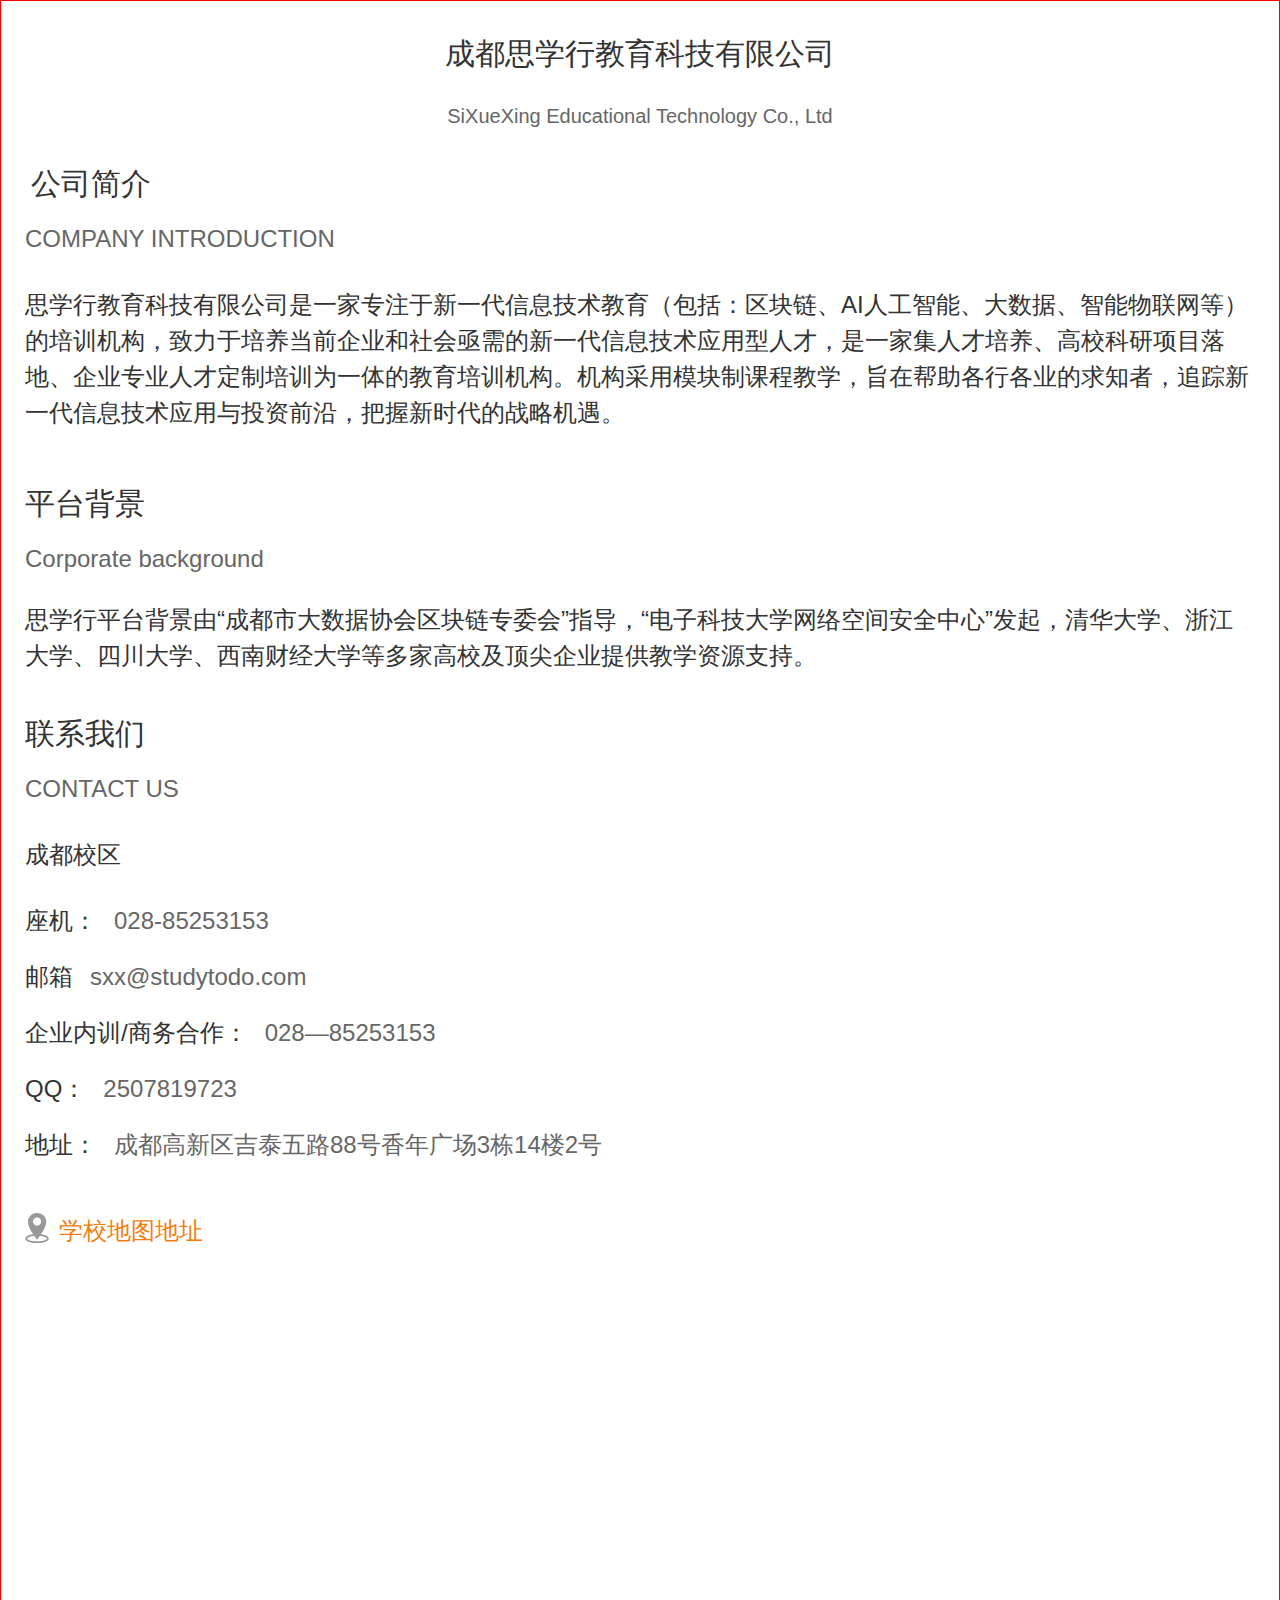
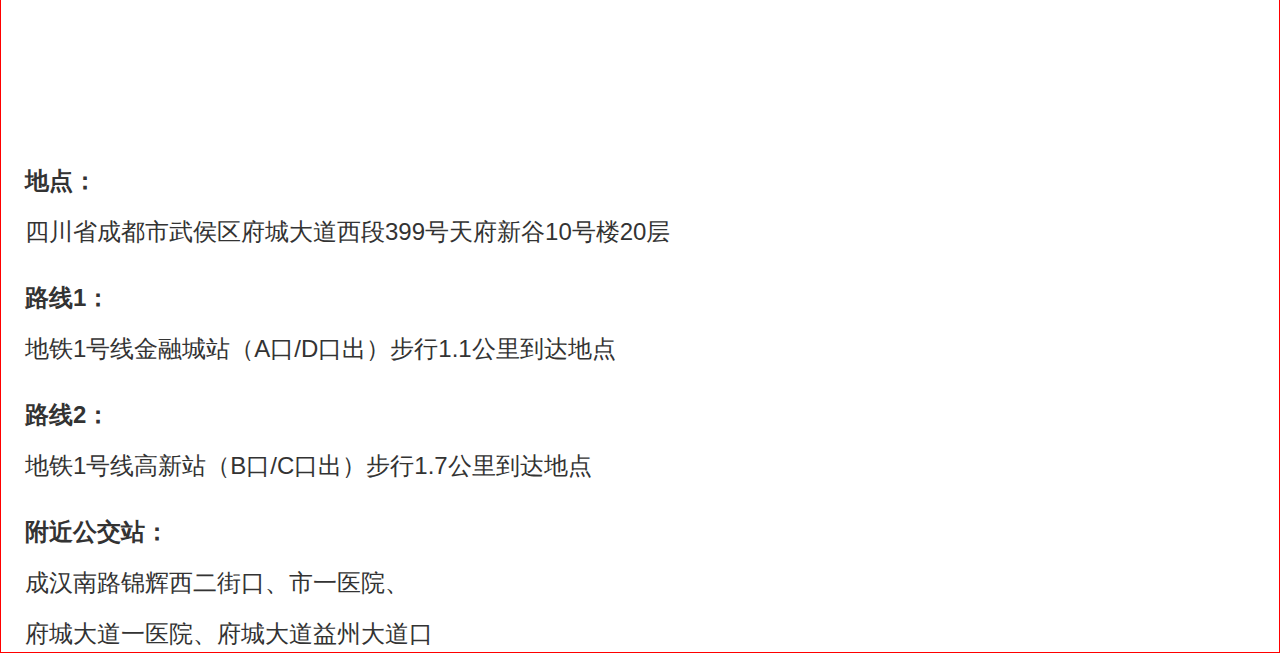
==== pages/aboutUs.html @ 97e18499 "'update'" ====
<!DOCTYPE html>
<html lang="en">
<head>
    <meta http-equiv="Content-Type" content="text/html; charset=utf-8" />
    <meta name="viewport" content="width=device-width, user-scalable=no, initial-scale=1.0, maximum-scale=1.0, minimum-scale=1.0">
    <title>思学行</title>

    <link rel="stylesheet" href="../css/bootstrap.css">
    <link rel="stylesheet" href="../css/swiper.min.css">
    <link rel="stylesheet" type="text/css" href="../css/init.css"/>
    <link rel="stylesheet" href="../css/header.css">
    <link rel="stylesheet" href="../css/about/about.css">
    <script src="../js/utils/jquery.1.9.min.js" type="text/javascript" charset="utf-8"></script>
    <script src="../js/utils/swiper.min.js" type="text/javascript" charset="utf-8"></script>
    <script src="../js/utils/pm.min.js" type="text/javascript" charset="utf-8"></script>
    <script type="text/javascript" src="http://api.map.baidu.com/api?v=3.0&ak=WbnfbT34Bb2Ydp2BtIz0YCvsGNmU7OCv"></script>
</head>
<body>
    <div class="about">
        <div class="about-title">成都思学行教育科技有限公司</div>
        <div class="about-title-sub">SiXueXing Educational Technology Co., Ltd </div>
        <div class="company-profile">公司简介</div>
        <div class="company-profile-sub">COMPANY INTRODUCTION</div>
        <div class="company-profile-content">思学行教育科技有限公司是一家专注于新一代信息技术教育（包括：区块链、AI人工智能、大数据、智能物联网等）的培训机构，致力于培养当前企业和社会亟需的新一代信息技术应用型人才，是一家集人才培养、高校科研项目落地、企业专业人才定制培训为一体的教育培训机构。机构采用模块制课程教学，旨在帮助各行各业的求知者，追踪新一代信息技术应用与投资前沿，把握新时代的战略机遇。</div>
        <div class="platform-background">平台背景</div>
        <div class="platform-background-sub">Corporate background</div>
        <div class="platform-background-content">思学行平台背景由“成都市大数据协会区块链专委会”指导，“电子科技大学网络空间安全中心”发起，清华大学、浙江大学、四川大学、西南财经大学等多家高校及顶尖企业提供教学资源支持。</div>
        <div class="contact-us">联系我们</div>
        <div class="contact-us-sub">CONTACT US</div>
        <div class="school">成都校区</div>
        <div class="contact">座机：<p class="contact-info">028-85253153</p></div>
        <div class="contact">邮箱<p class="contact-info">sxx@studytodo.com</p></div>
        <div class="contact">企业内训/商务合作：<p class="contact-info">028—85253153 </p></div>
        <div class="contact">QQ：<p class="contact-info">2507819723</p></div>
        <div class="contact">地址：<p class="contact-info">成都高新区吉泰五路88号香年广场3栋14楼2号</p></div>
        <div class="school-site"><img src="../images/mapImg.png" class="img">学校地图地址</div>
        <div id="container" class="map"></div>
        <div class="site">地点：</div>
        <div class="site-info">四川省成都市武侯区府城大道西段399号天府新谷10号楼20层</div>
        <div class="site">路线1：</div>
        <div class="site-info">地铁1号线金融城站（A口/D口出）步行1.1公里到达地点</div>
        <div class="site">路线2：</div>
        <div class="site-info">地铁1号线高新站（B口/C口出）步行1.7公里到达地点</div>
        <div class="site">附近公交站：</div>
        <div class="site-info">成汉南路锦辉西二街口、市一医院、</div>
        <div class="site-info">府城大道一医院、府城大道益州大道口</div>
    </div>
    <script type="text/javascript">
        var map = new BMap.Map("container");
        map.centerAndZoom(new BMap.Point(104.06054,30.59055), 14);
        var walking = new BMap.WalkingRoute(map, {
            renderOptions: {
                map: map,
                autoViewport: true
            }
        });
        var start = new BMap.Point(104.070309,30.589096);
        var end = new BMap.Point(104.063414,30.592151);
        walking.search(start, end);
    </script>
</body>
</html>
---- css/init.css ----
body,div,dl,dt,dd,ul,ol,li,h1,h2,h3,h4,h5,h6,pre,code,form,fieldset,legend,input,button,textarea,p,blockquote,th,td { margin:0; padding:0; }
body { background:#fff; color:#555; font-size:14px; font-family: Verdana, Arial, Helvetica, sans-serif; }
td,th,caption { font-size:14px; }
h1, h2, h3, h4, h5, h6 { font-weight:normal; font-size:100%; }
address, caption, cite, code, dfn, em, strong, th, var { font-style:normal; font-weight:normal;}
a { color:#555; text-decoration:none; }
a:hover { text-decoration:underline; }
img { border:none; }
ol,ul,li { list-style:none; }
input, textarea, select, button { font:14px Verdana,Helvetica,Arial,sans-serif; }
table { border-collapse:collapse; }
html {overflow-y: scroll;}

.clearfix:after {content: "."; display: block; height:0; clear:both; visibility: hidden;}
.clearfix { *zoom:1; }
---- css/header.css ----
.header-position{
    width: 1200px;
    margin: 0 auto;
}
.header-top{
	height: 110px;
	width: 100%;
}

.header-top img{
  margin: 30px 0;
}

.header-container{
  height: 160px;
  width: 100%;
  min-width: 1200px;
  
  .header-nav{
    position: relative;
    height: 50px;
    width: 100%;
    display: flex;
    flex-wrap: nowrap;
    .nav-left{
      width: 200px;
      min-width: 200px;
      line-height: 50px;
      color: #fff;
      text-align: center;
      background-color: #007aff;
    }
    .nav-right{
      width: calc(100vw - 200px);
      line-height: 50px;
      padding:0 104px;
      box-sizing: border-box;
      display: flex;
      flex-wrap: nowrap;
      li {
        line-height: 50px;
        min-width: 70px;
        text-align: center;
        margin: 0 10px;
        &:hover{
          span{
            width: 100%;
            transition:width .5s;
          }
        }
        span{
          width: 0;
          margin: 0 auto;
          transition:width .5s;
          display: block;
          border-bottom: 3px solid #007aff;
          margin-top: -3px;
        }
        a{
          color: #666 !important;
          font-size: 14px;
          text-decoration: none;
          display: block;
          padding: 0 20px;
          box-sizing: border-box;
          white-space: nowrap;
        }
        .active{
          background-color: #007aff;
          color: #fff!important;
        }
      }
    }
  }
}
---- css/about/about.css ----
.about{
    width: 100%;
    border: 1px solid red;
}
/**
标题
 */
.about .about-title{
    color: #333333;
    margin-top: 0.3rem;
    font-size: 0.3rem;
    text-align:center;
}
/**
副标题
 */
.about .about-title-sub{
    color: #666666;
    margin-top: 0.25rem;
    font-size: 0.2rem;
    text-align:center;
}
/**
公司简介
 */
.about .company-profile{
    color: #333333;
    margin-left: 0.3rem;
    margin-top: 0.3rem;
    font-size: 0.3rem;
}
/**
公司简介副标题
 */
.about .company-profile-sub{
    color: #666666;
    margin-left: 0.24rem;
    margin-top: 0.15rem;
    font-size: 0.24rem;
}
/**
公司简介内容
 */
.about .company-profile-content{
    color: #333333;
    margin-left: 0.24rem;
    margin-right: 0.24rem;
    margin-top: 0.3rem;
    font-size: 0.24rem;
}
/**
平台背景
 */
.about .platform-background{
    color: #333333;
    margin-left: 0.24rem;
    margin-top: 0.5rem;
    font-size: 0.3rem;
}
/**
平台背景副标题
 */
.about .platform-background-sub{
    color: #666666;
    margin-left: 0.24rem;
    margin-top: 0.15rem;
    font-size: 0.24rem;
}
/**
平台背景内容
 */
.about .platform-background-content{
    color: #333333;
    margin-left: 0.24rem;
    margin-right: 0.24rem;
    margin-top: 0.25rem;
    font-size: 0.24rem;
}
/**
联系我们
 */
.about .contact-us{
    color: #333333;
    margin-left: 0.24rem;
    margin-top: 0.37rem;
    font-size: 0.30rem;
}
/**
联系我们副标题
 */
.about .contact-us-sub{
    color: #666666;
    margin-left: 0.24rem;
    margin-top: 0.15rem;
    font-size: 0.24rem;
}
/**
校区
 */
.about .school{
    color: #333333;
    margin-left: 0.24rem;
    margin-top: 0.30rem;
    margin-bottom: 0.30rem;
    font-size: 0.24rem;
}
/**
联系方式
 */
.about .contact{
    color: #333333;
    margin-left: 0.24rem;
    margin-bottom: 0.20rem;
    font-size: 0.24rem;
    display: flex;
    flex-wrap: nowrap;
}
/**
联系方式内容
 */
.about .contact .contact-info{
    color: #666666;
    margin-left: 0.17rem;
    font-size: 0.24rem;
}

/**
地址
 */
.about .site{
    color: #333333;
    margin-left: 0.24rem;
    margin-top: 0.30rem;
    font-size: 0.24rem;
    font-weight: bold;
}
/**
地址详情
 */
.about .site-info{
    color: #333333;
    margin-left: 0.24rem;
    margin-top: 0.15rem;
    font-size: 0.24rem;
}
.about .school-site{
    color: #f07e0f;
    margin-left: 0.24rem;
    margin-top: 0.50rem;
    margin-bottom: 0.30rem;
    font-size: 0.24rem;
}
.about .map{
    margin-left: 0.24rem;
    width: 7rem;
    height: 4.5rem;
    font-family:"微软雅黑";
    overflow: hidden;
}
.img{
    margin-bottom: 0.1rem;
    margin-right: 0.10rem;
}
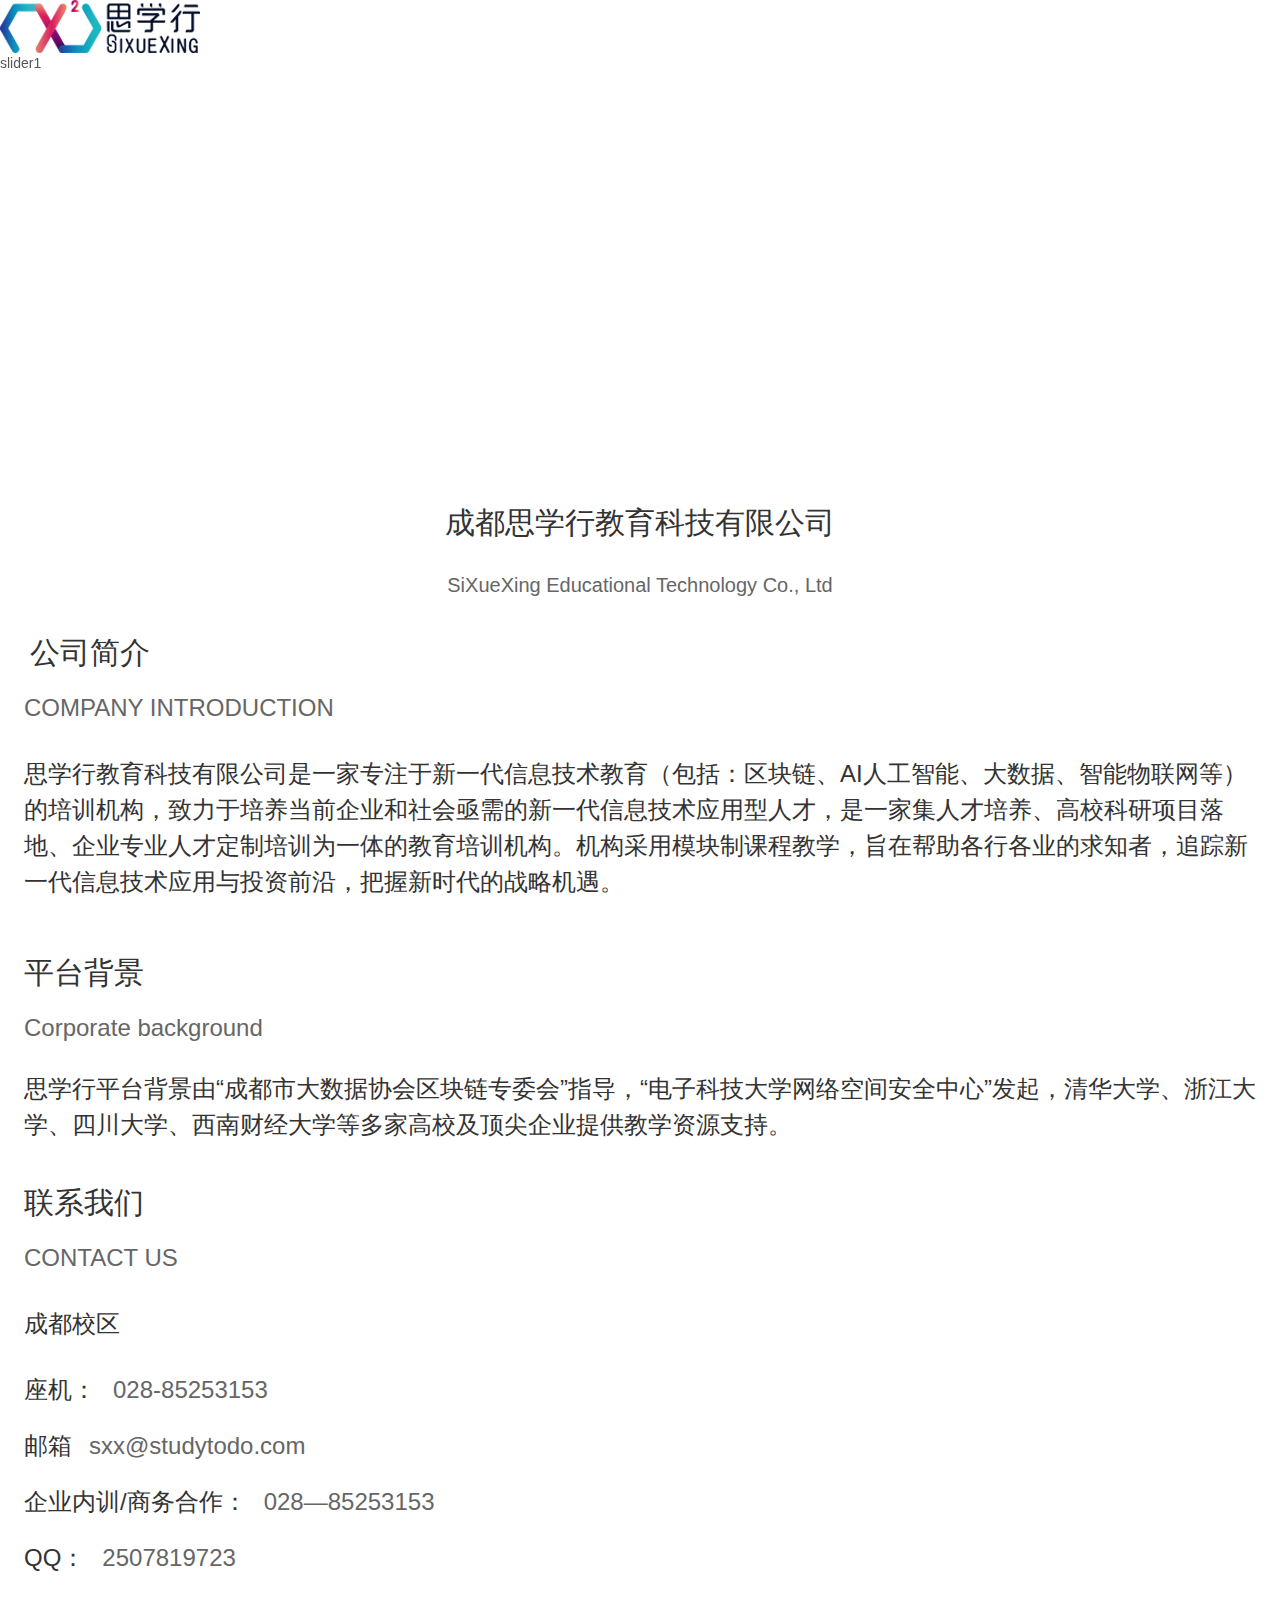
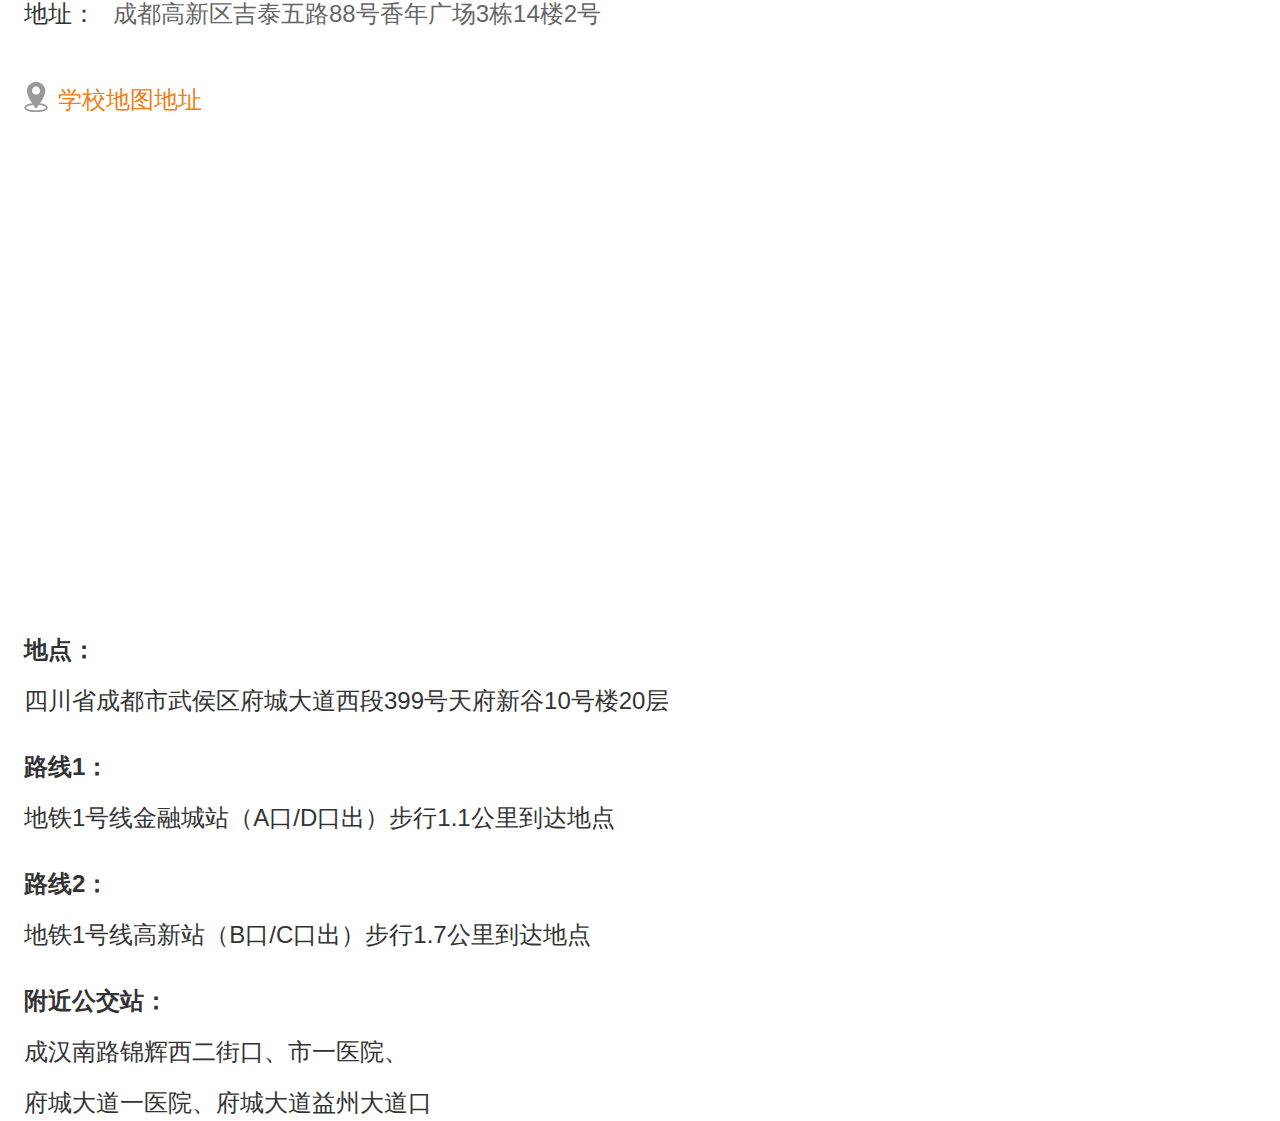
==== commit 9bcdaafa: "update" ====
--- a/pages/aboutUs.html
+++ b/pages/aboutUs.html
@@ -16,6 +16,21 @@
     <script type="text/javascript" src="http://api.map.baidu.com/api?v=3.0&ak=WbnfbT34Bb2Ydp2BtIz0YCvsGNmU7OCv"></script>
 </head>
 <body>
+	<div class='header-container'>
+		<div class="header-logo">
+			<img class="logo" src="../images/logo.png" alt="">
+			<img class="header-text" src="../images/headertext.png" alt="">
+			<img class="menu-btn" src="../images/menubtn.png" alt="">
+		</div>
+		<div class="swiper-container">
+			<div class="swiper-wrapper">
+				<div class="swiper-slide">slider1</div>
+				<div class="swiper-slide">slider2</div>
+				<div class="swiper-slide">slider3</div>
+			</div>
+			<div class="swiper-pagination swiper-pagination-bullets" ></div>
+		</div>
+	</div>
     <div class="about">
         <div class="about-title">成都思学行教育科技有限公司</div>
         <div class="about-title-sub">SiXueXing Educational Technology Co., Ltd </div>
@@ -57,6 +72,11 @@
         var start = new BMap.Point(104.070309,30.589096);
         var end = new BMap.Point(104.063414,30.592151);
         walking.search(start, end);
+		var mySwiper = new Swiper('.swiper-container', {
+			autoplay: 3000, //可选选项，自动滑动
+			pagination: '.swiper-pagination',
+			paginationType: 'bullets',
+		})
     </script>
 </body>
 </html>
--- a/css/about/about.css
+++ b/css/about/about.css
@@ -1,6 +1,6 @@
 .about{
+	margin-top: 3.4rem;
     width: 100%;
-    border: 1px solid red;
 }
 /**
 标题
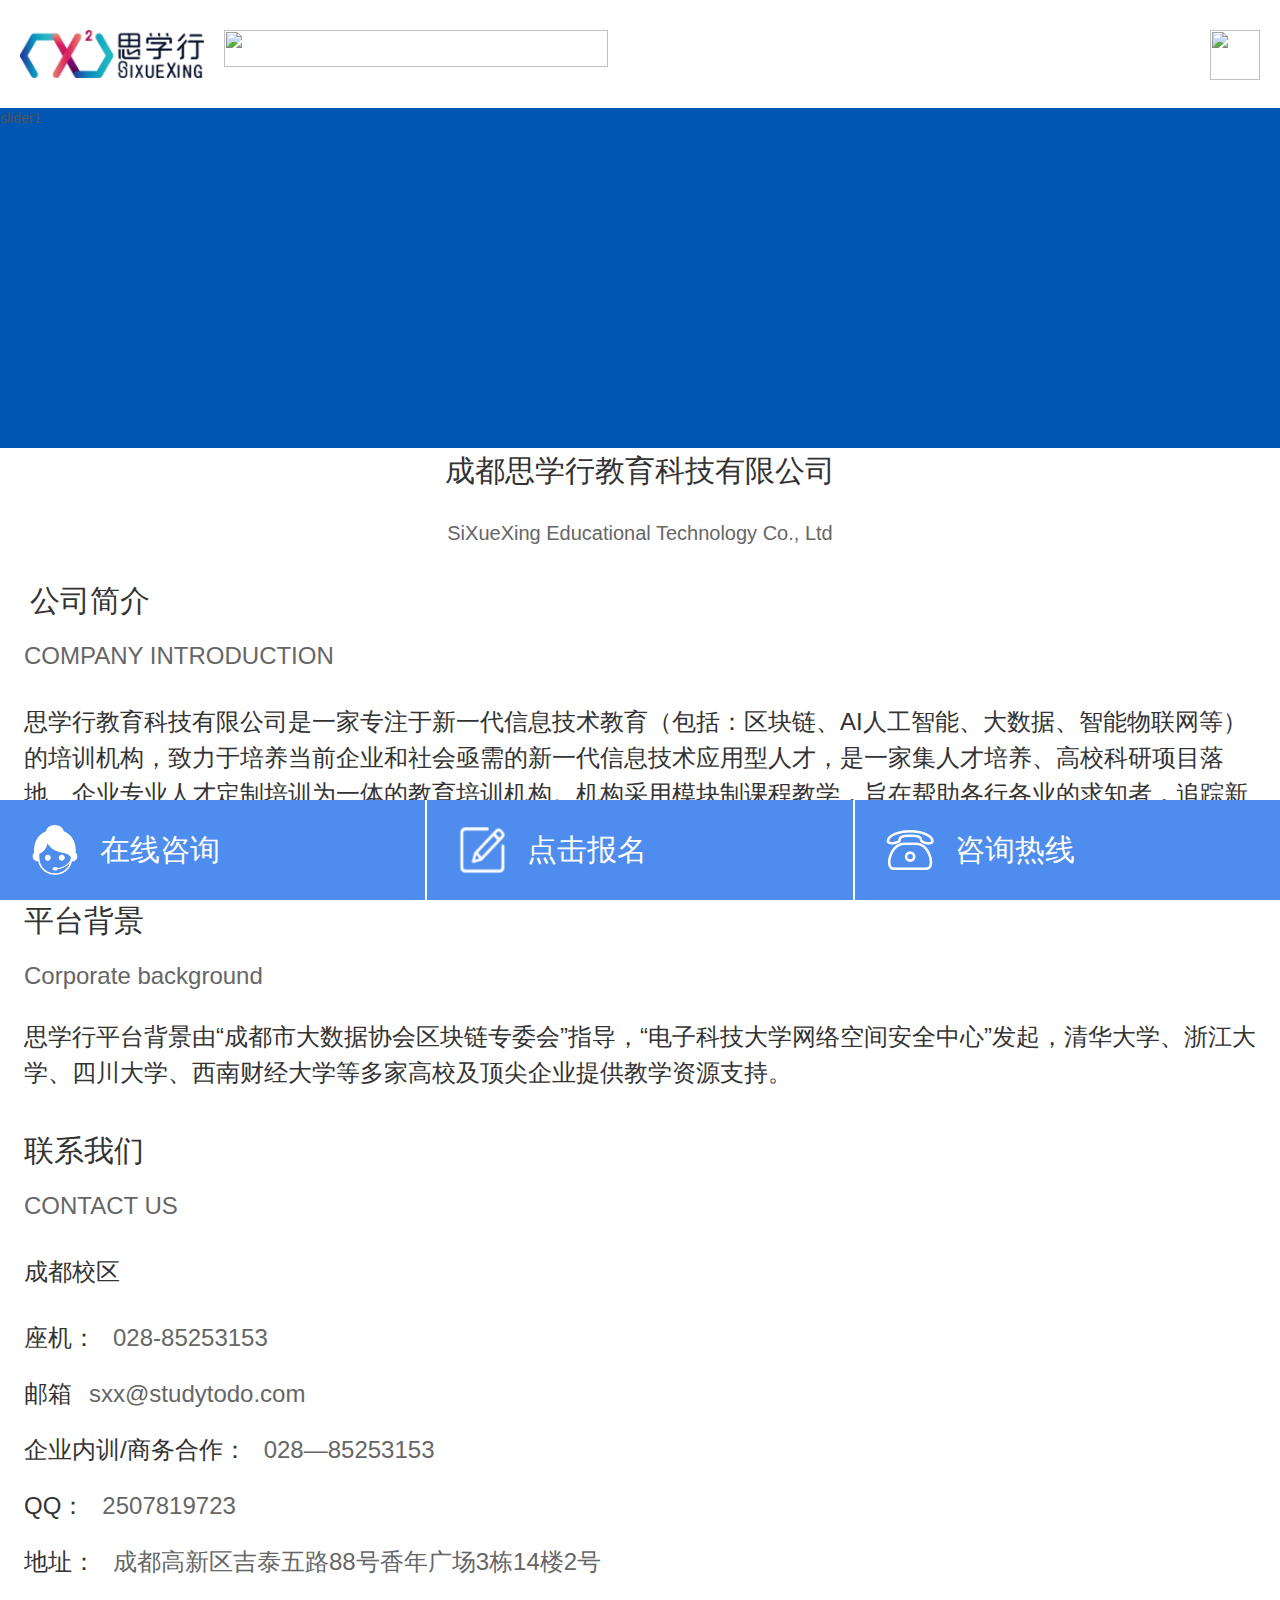
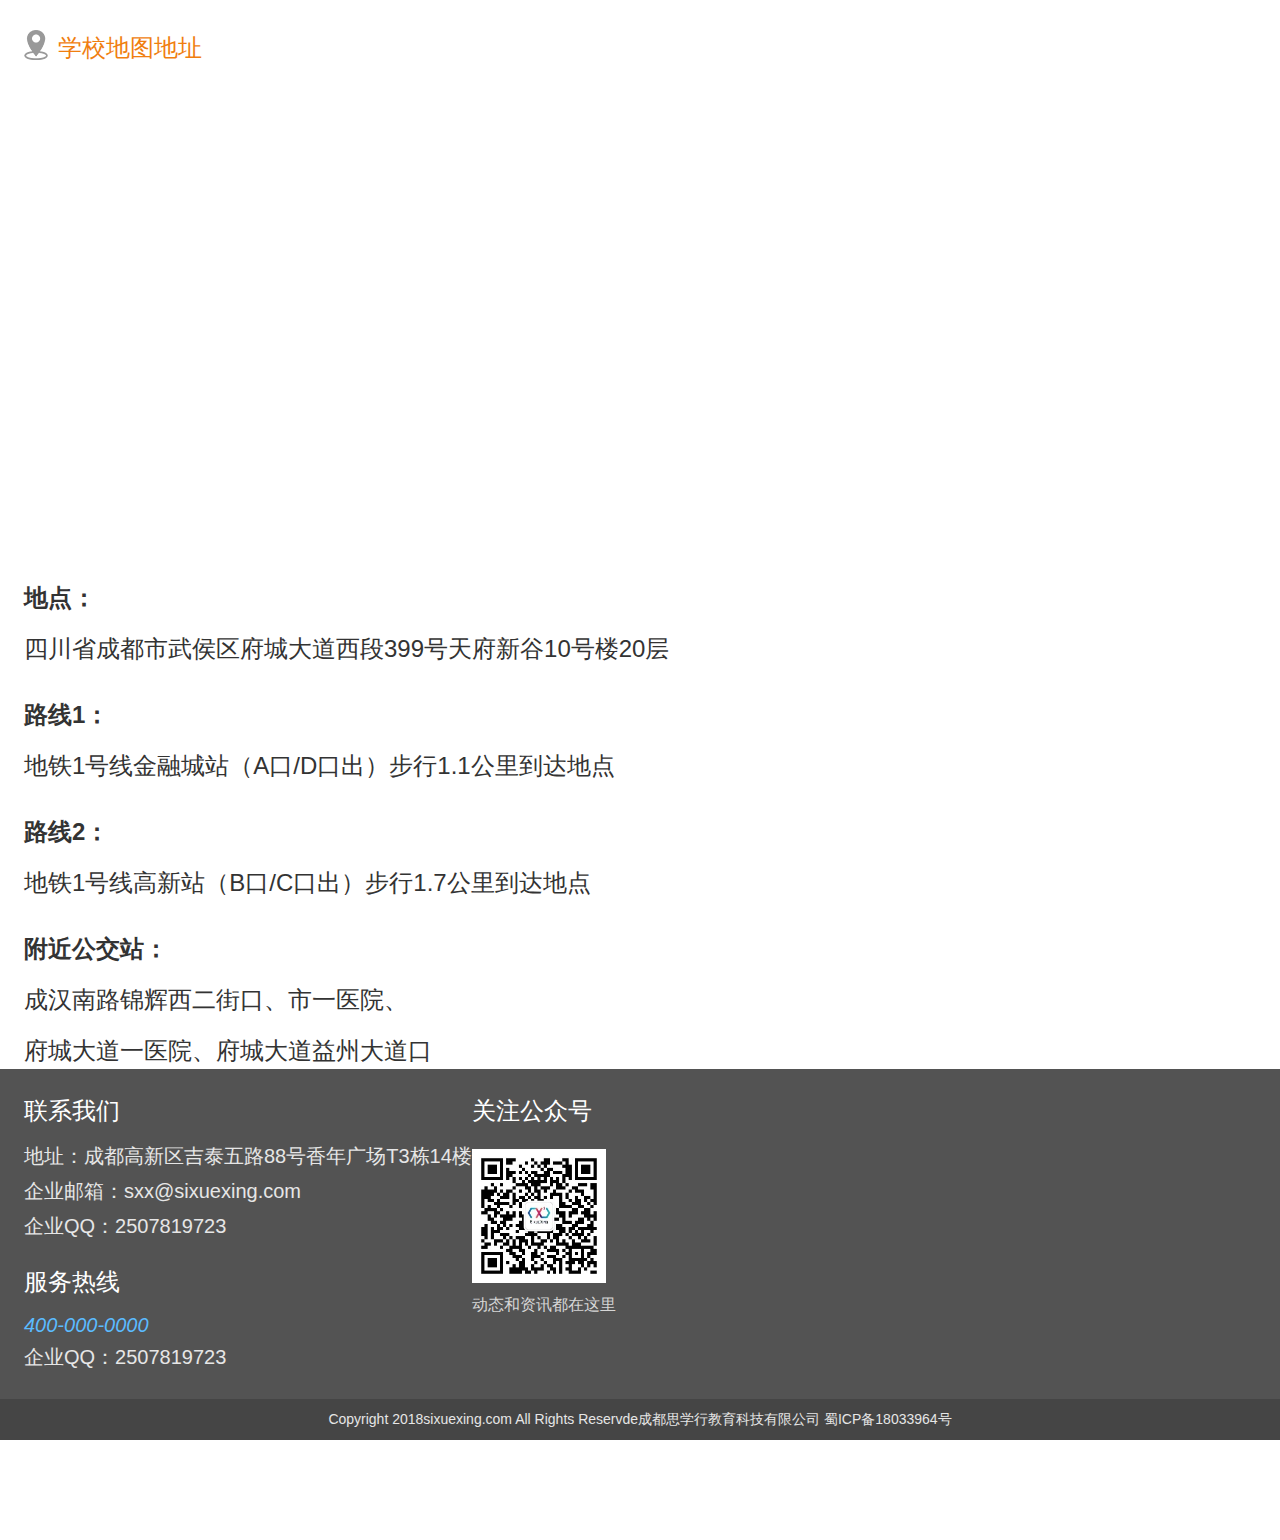
==== commit a397a898: "update" ====
--- a/pages/aboutUs.html
+++ b/pages/aboutUs.html
@@ -59,7 +59,42 @@
         <div class="site">附近公交站：</div>
         <div class="site-info">成汉南路锦辉西二街口、市一医院、</div>
         <div class="site-info">府城大道一医院、府城大道益州大道口</div>
+		
     </div>
+	<div class="footer-container">
+		<div class="box">
+			<span>联系我们</span>
+			<div class="text">地址：成都高新区吉泰五路88号香年广场T3栋14楼</div>
+			<div class="text">企业邮箱：sxx@sixuexing.com</div>
+			<div class="text" style="margin-bottom: 0.2rem;">企业QQ：2507819723</div>
+			<span>服务热线</span>
+			<i>400-000-0000</i>
+			<div class="text">企业QQ：2507819723</div>
+		</div>
+		<div class="box">
+			<span>关注公众号</span>
+			<img src="../images/footer/publicNum.png" alt="">
+			<div class="zixun">动态和资讯都在这里</div>
+		</div>
+	</div>
+	<div class="bottomText">
+		<p class="text">Copyright 2018sixuexing.com All Rights Reservde成都思学行教育科技有限公司
+		蜀ICP备18033964号</p>
+	</div>
+	<div class="bottomBtn">
+		<div class="btn-box">
+			<img src="../images/footer/online.png" alt="">
+			<div class="text">在线咨询</div>
+		</div>
+		<div class="btn-box">
+			<img src="../images/footer/baoming.png" alt="">
+			<div class="text">点击报名</div>
+		</div>
+		<div class="btn-box">
+			<img src="../images/footer/server.png" alt="">
+			<div class="text">咨询热线</div>
+		</div>
+	</div>
     <script type="text/javascript">
         var map = new BMap.Map("container");
         map.centerAndZoom(new BMap.Point(104.06054,30.59055), 14);
--- a/css/header.css
+++ b/css/header.css
@@ -1,75 +1,207 @@
-.header-position{
-    width: 1200px;
+.header-container{
+  width: 100%;
+  height: 1.08rem;
+}
+.header-container .header-logo{
+	display: flex;
+	flex-wrap: nowrap;
+	position: relative;
+	padding: 0.3rem 0.2rem;
+	box-sizing: border-box;
+}
+.header-container .header-logo .logo{
+	width: 1.84rem;
+	height: 0.48rem;
+	margin-right: 0.2rem;
+}
+.header-container .header-logo .header-text{
+	width: 3.84rem;
+	height: 0.37rem;
+}
+.header-container .header-logo .menu-btn{
+	width: 0.5rem;
+	height: 0.5rem;
+	position: absolute;
+	top: 0.3rem;
+	right: 0.2rem;
+}
+.swiper-container{
+	width: 100%;
+	height: 3.4rem;
+}
+.swiper-container .swiper-slide{
+	background: #0056B3;
+}
+.swiper-pagination {
+	top: 86%;
+}
+.swiper-pagination .swiper-pagination-bullet{
+	width: 0.1rem;
+	height: 0.1rem;
+}
+
+.footer-container{
+	display: flex;
+	width: 100%;
+	flex-wrap: nowrap;
+	background-color: #535353;
+	padding: 0.24rem;
+	box-sizing: border-box;
+}
+.footer-container .box{
+	color: #fff;
+}
+.footer-container .box i{
+	font-size: 0.2rem;
+	color: #5BBBFF;
+}
+.footer-container .box span{
+	font-size: 0.24rem;
+	color: #fff;
+	margin-bottom: 0.1rem;
+	width: 100%;
+	display: block;
+}
+.footer-container .box .text{
+	font-size: 0.2rem;
+	color: #E6E6E6;
+	line-height: 0.35rem;
+}
+.footer-container .box img{
+	width: 1.34rem;
+	height: 1.34rem;
+	margin: 0.1rem 0;
+}
+.footer-container .box .zixun{
+	color: #D6D6D6;
+	font-size: 0.16rem;
+}
+.bottomText{
+	background-color: #454545;
+	padding: 0.1rem 0.3rem;
+	box-sizing: border-box;
+	margin-bottom: 1rem;
+}
+.bottomText .text{
+	color:#E6E6E6;
+	font-size: 0.14rem;
+	text-align: center;
+}
+.bottomBtn{
+	display: flex;
+	flex-wrap: nowrap;
+	background-color: #4E8CEE;
+	height: 1rem;
+	position: fixed;
+	bottom: 0;
+	width: 100%;
+}
+.bottomBtn .btn-box{
+	flex: 1;
+	padding: 0.25rem 0.3rem;
+	box-sizing: border-box;
+	border-right: 0.02rem solid #fff;
+	display: flex;
+	flex-wrap: nowrap;
+	cursor: pointer;
+}
+.bottomBtn .btn-box:last-child{
+	border: 0;
+}
+.bottomBtn .btn-box img{
+	width: 0.5rem;
+	height: 0.5rem;
+	margin-right: 0.2rem;
+}
+.bottomBtn .btn-box .text{
+	color: #fff;
+	font-size: 0.3rem;
+	white-space: nowrap;
+	line-height: 0.5rem;
+}
+/* .home-container .title .span{
+	float: left;
+	display: block;
+	width: 12px;
+	height: 12px;
+	padding: 3px;
+	box-sizing: border-box;
+	border-radius: 50%;
+	background-color: #B3D2FC;
+	margin: 10px 40px;
+} 
+.home-container .title .span span{
+	display: block;
+	width: 6px;
+	height: 6px;
+	border-radius: 50%;
+	background-color: #67A3F8;
+}
+.home-container .title .text{
+	color: #4B4B4B;
+	font-size: 30px;
+	float: left;
+}
+.home-container .title{
+    height: 30px;
+    line-height: 30px;
+    width: 400px;
     margin: 0 auto;
-}
-.header-top{
-	height: 110px;
-	width: 100%;
-}
-
-.header-top img{
-  margin: 30px 0;
-}
-
-.header-container{
-  height: 160px;
-  width: 100%;
-  min-width: 1200px;
-  
-  .header-nav{
-    position: relative;
-    height: 50px;
-    width: 100%;
-    display: flex;
-    flex-wrap: nowrap;
-    .nav-left{
-      width: 200px;
-      min-width: 200px;
-      line-height: 50px;
-      color: #fff;
-      text-align: center;
-      background-color: #007aff;
-    }
-    .nav-right{
-      width: calc(100vw - 200px);
-      line-height: 50px;
-      padding:0 104px;
-      box-sizing: border-box;
-      display: flex;
-      flex-wrap: nowrap;
-      li {
-        line-height: 50px;
-        min-width: 70px;
-        text-align: center;
-        margin: 0 10px;
-        &:hover{
-          span{
-            width: 100%;
-            transition:width .5s;
-          }
-        }
-        span{
-          width: 0;
-          margin: 0 auto;
-          transition:width .5s;
-          display: block;
-          border-bottom: 3px solid #007aff;
-          margin-top: -3px;
-        }
-        a{
-          color: #666 !important;
-          font-size: 14px;
-          text-decoration: none;
-          display: block;
-          padding: 0 20px;
-          box-sizing: border-box;
-          white-space: nowrap;
-        }
-        .active{
-          background-color: #007aff;
-          color: #fff!important;
-        }
-      }
-    }
-  }
+    margin-top: 60px;
+    margin-bottom: 10px;
+} */
+.home-container{
+	background-color:#F0F0F0;
+}
+#item1{
+	background-color: #fff;
+	margin-top: 3.4rem;
+	height: 1.2rem;
+	width: 100%;
+	padding: 0.2rem 0.24rem;
+	box-sizing: border-box;
+	display: flex;
+	flex-wrap: nowrap;
+	box-shadow: 0 0 0.06rem rgba(0,0,0,.16);
+}
+#item1 .list{
+	width: 2.2rem;
+	height: 0.8rem;
+	border: 1px solid #AAAAAA;
+	margin-right: 20px;
+	flex: 1;
+	display: flex;
+	flex-wrap: nowrap;
+	padding: 0.1rem 0 0.1rem 0.3rem;
+	box-sizing: border-box;
+}
+#item1 .list:last-child{
+	margin-right: 0;
+}
+#item1 .list .box {
+	margin-top: -0.1rem;
+}
+#item1 .list img{
+	width: 0.6rem;
+	height: 0.6rem;
+	margin-right: 0.1rem;
+}
+#item1 .list .box span{
+	font-size: 0.26rem;
+	line-height: 0.26rem;
+	color: #333;
+}
+#item1 .list .box .text{
+	margin-top: 0.05rem;
+	font-size: 0.18rem;
+	line-height: 0.18rem;
+	color: #666;
+	white-space: nowrap;
+}
+#item2{
+	background-color: #fff;
+	margin-top: 0.15rem;
+}
+#item2 .title{
+	font-size: 0.3rem;
 }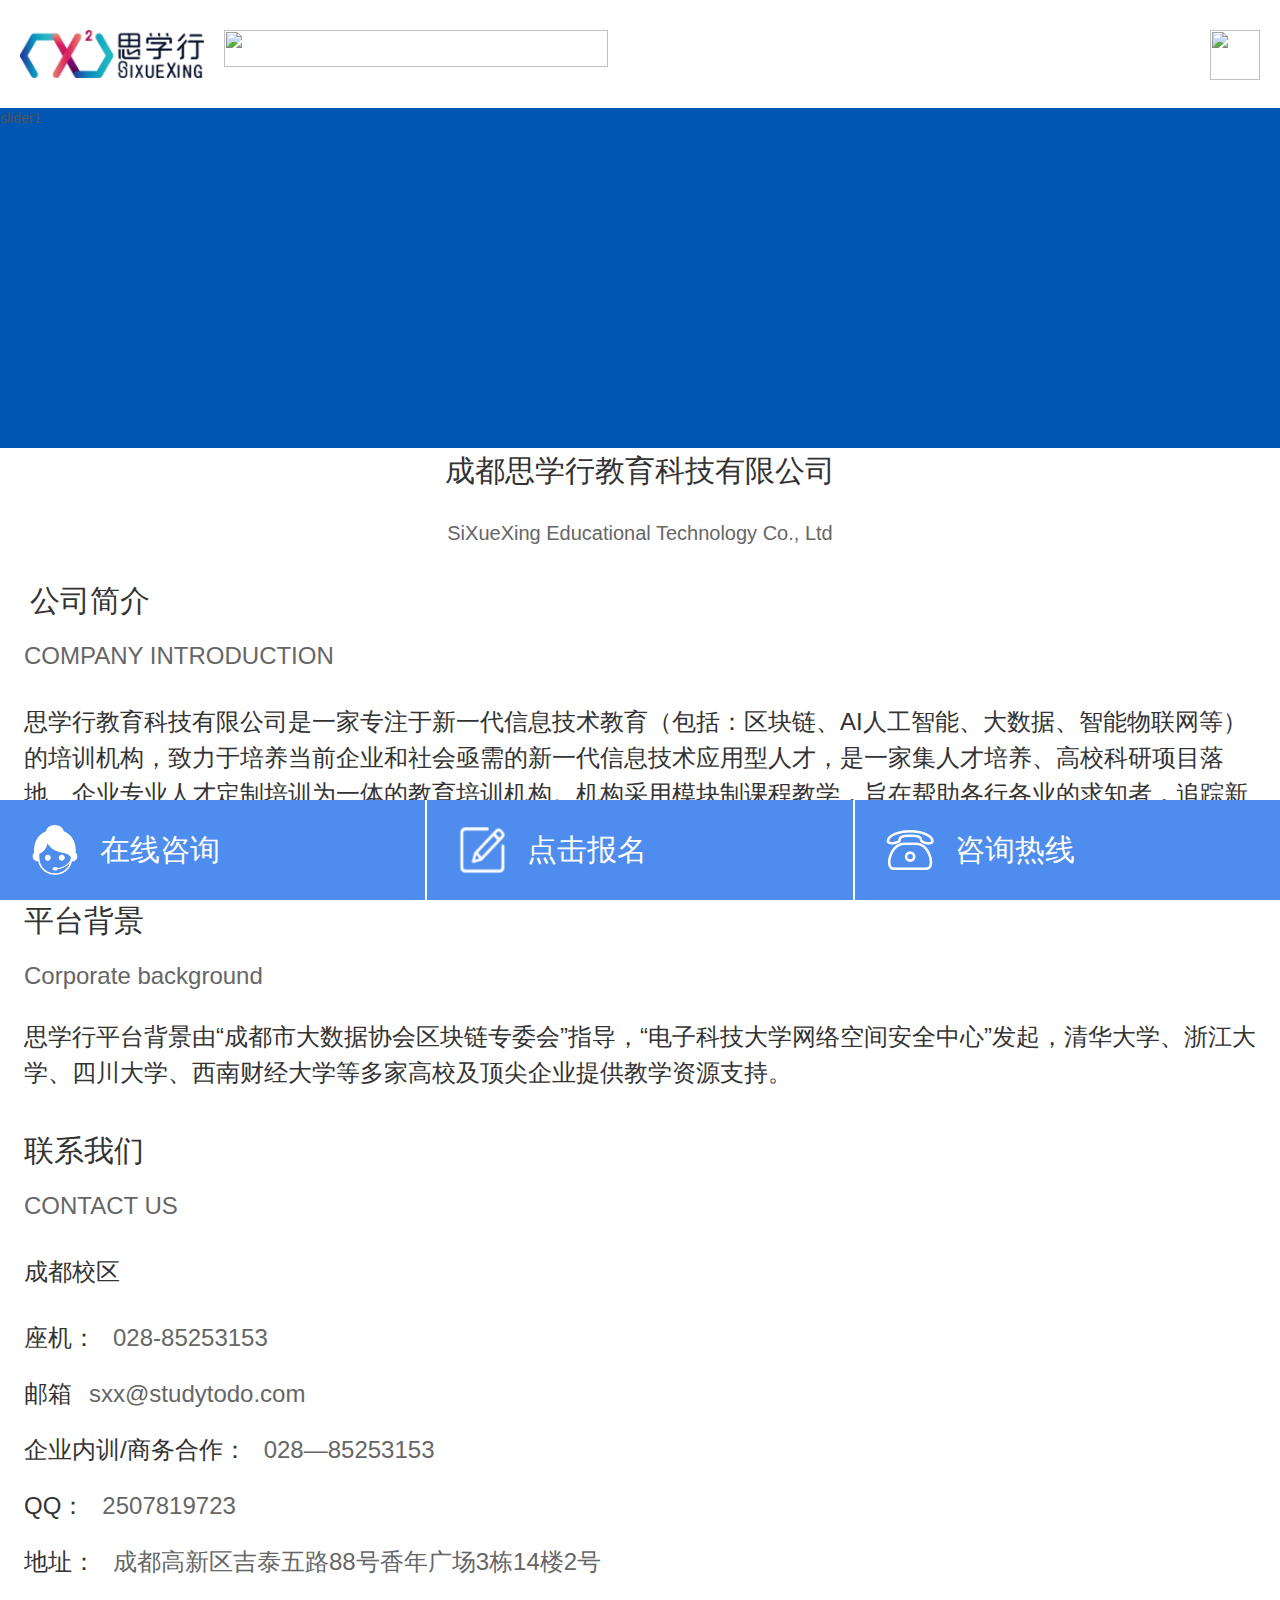
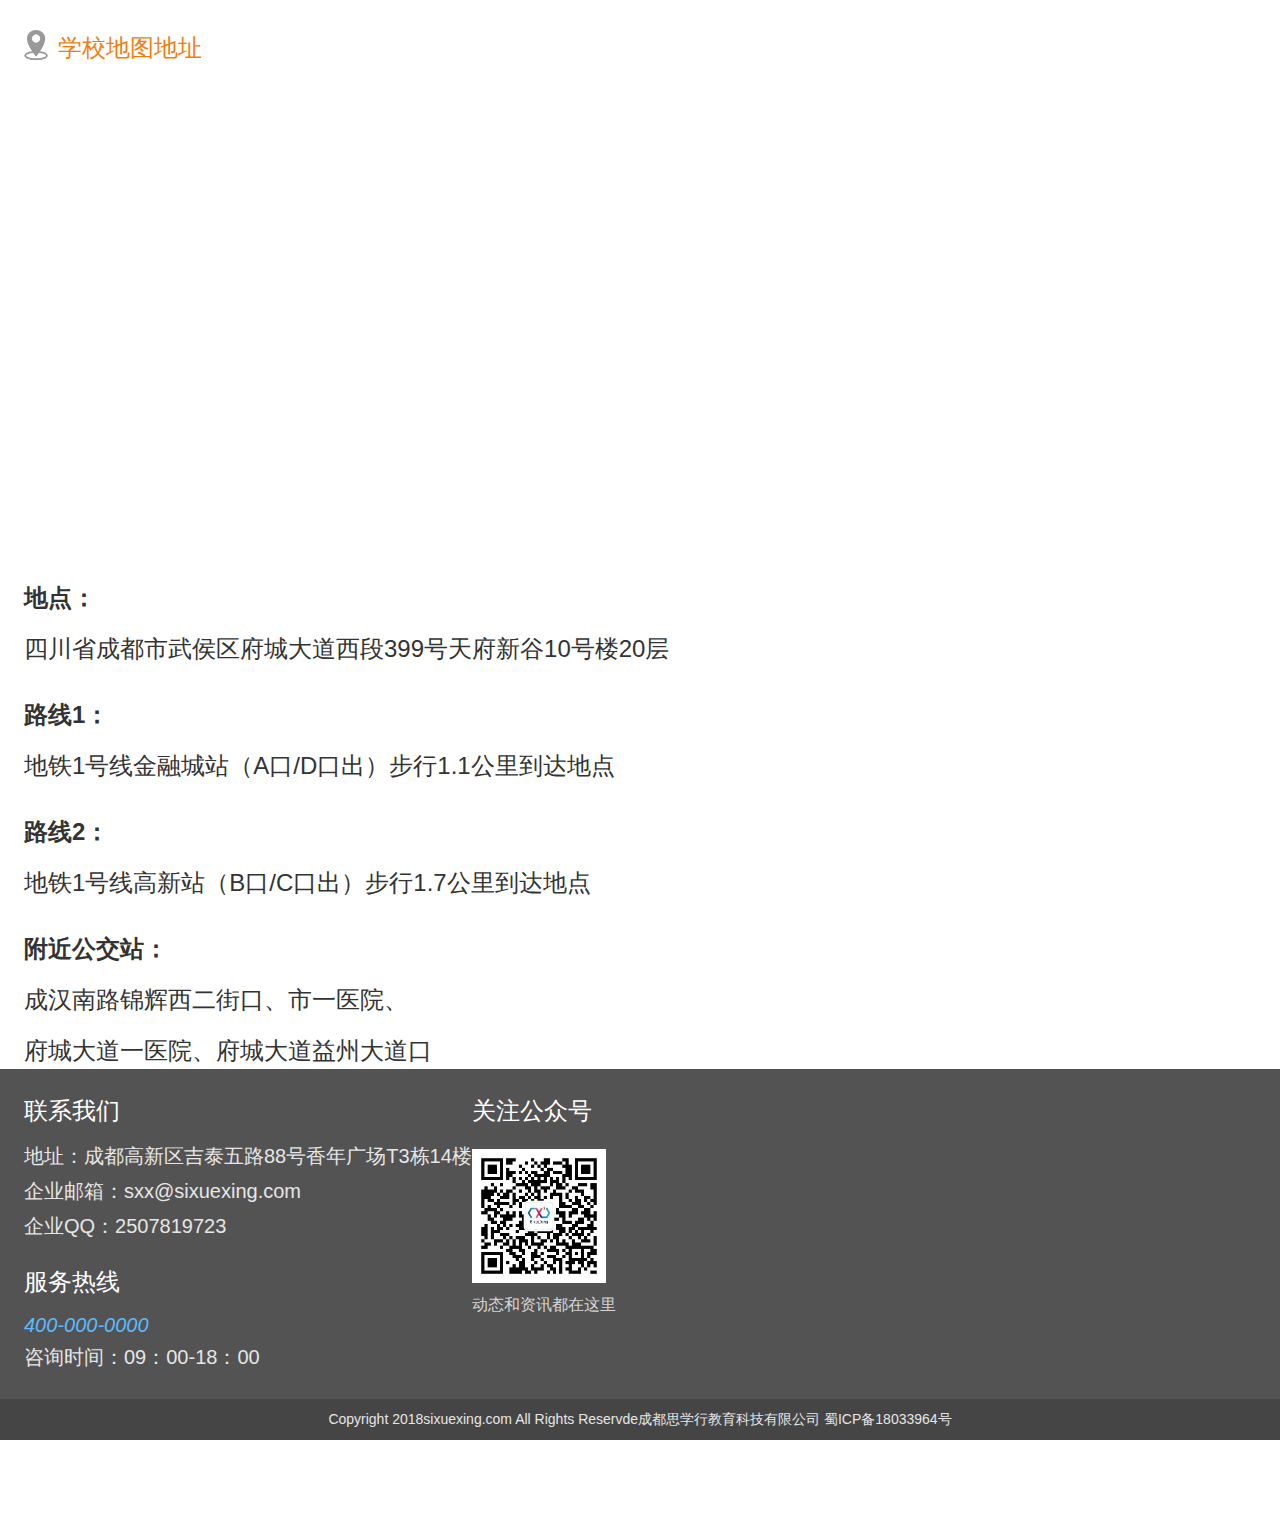
==== commit d7756ddb: "update" ====
--- a/pages/aboutUs.html
+++ b/pages/aboutUs.html
@@ -8,7 +8,7 @@
     <link rel="stylesheet" href="../css/bootstrap.css">
     <link rel="stylesheet" href="../css/swiper.min.css">
     <link rel="stylesheet" type="text/css" href="../css/init.css"/>
-    <link rel="stylesheet" href="../css/header.css">
+    <link rel="stylesheet" href="../css/common.css">
     <link rel="stylesheet" href="../css/about/about.css">
     <script src="../js/utils/jquery.1.9.min.js" type="text/javascript" charset="utf-8"></script>
     <script src="../js/utils/swiper.min.js" type="text/javascript" charset="utf-8"></script>
@@ -69,7 +69,7 @@
 			<div class="text" style="margin-bottom: 0.2rem;">企业QQ：2507819723</div>
 			<span>服务热线</span>
 			<i>400-000-0000</i>
-			<div class="text">企业QQ：2507819723</div>
+			<div class="text">咨询时间：09：00-18：00</div>
 		</div>
 		<div class="box">
 			<span>关注公众号</span>
--- a/css/common.css
+++ b/css/common.css
@@ -0,0 +1,207 @@
+.header-container{
+  width: 100%;
+  height: 1.08rem;
+}
+.header-container .header-logo{
+	display: flex;
+	flex-wrap: nowrap;
+	position: relative;
+	padding: 0.3rem 0.2rem;
+	box-sizing: border-box;
+}
+.header-container .header-logo .logo{
+	width: 1.84rem;
+	height: 0.48rem;
+	margin-right: 0.2rem;
+}
+.header-container .header-logo .header-text{
+	width: 3.84rem;
+	height: 0.37rem;
+}
+.header-container .header-logo .menu-btn{
+	width: 0.5rem;
+	height: 0.5rem;
+	position: absolute;
+	top: 0.3rem;
+	right: 0.2rem;
+}
+.swiper-container{
+	width: 100%;
+	height: 3.4rem;
+}
+.swiper-container .swiper-slide{
+	background: #0056B3;
+}
+.swiper-pagination {
+	top: 86%;
+}
+.swiper-pagination .swiper-pagination-bullet{
+	width: 0.1rem;
+	height: 0.1rem;
+}
+
+.footer-container{
+	display: flex;
+	width: 100%;
+	flex-wrap: nowrap;
+	background-color: #535353;
+	padding: 0.24rem;
+	box-sizing: border-box;
+}
+.footer-container .box{
+	color: #fff;
+}
+.footer-container .box i{
+	font-size: 0.2rem;
+	color: #5BBBFF;
+}
+.footer-container .box span{
+	font-size: 0.24rem;
+	color: #fff;
+	margin-bottom: 0.1rem;
+	width: 100%;
+	display: block;
+}
+.footer-container .box .text{
+	font-size: 0.2rem;
+	color: #E6E6E6;
+	line-height: 0.35rem;
+}
+.footer-container .box img{
+	width: 1.34rem;
+	height: 1.34rem;
+	margin: 0.1rem 0;
+}
+.footer-container .box .zixun{
+	color: #D6D6D6;
+	font-size: 0.16rem;
+}
+.bottomText{
+	background-color: #454545;
+	padding: 0.1rem 0.3rem;
+	box-sizing: border-box;
+	margin-bottom: 1rem;
+}
+.bottomText .text{
+	color:#E6E6E6;
+	font-size: 0.14rem;
+	text-align: center;
+}
+.bottomBtn{
+	display: flex;
+	flex-wrap: nowrap;
+	background-color: #4E8CEE;
+	height: 1rem;
+	position: fixed;
+	bottom: 0;
+	width: 100%;
+}
+.bottomBtn .btn-box{
+	flex: 1;
+	padding: 0.25rem 0.3rem;
+	box-sizing: border-box;
+	border-right: 0.02rem solid #fff;
+	display: flex;
+	flex-wrap: nowrap;
+	cursor: pointer;
+}
+.bottomBtn .btn-box:last-child{
+	border: 0;
+}
+.bottomBtn .btn-box img{
+	width: 0.5rem;
+	height: 0.5rem;
+	margin-right: 0.2rem;
+}
+.bottomBtn .btn-box .text{
+	color: #fff;
+	font-size: 0.3rem;
+	white-space: nowrap;
+	line-height: 0.5rem;
+}
+/* .home-container .title .span{
+	float: left;
+	display: block;
+	width: 12px;
+	height: 12px;
+	padding: 3px;
+	box-sizing: border-box;
+	border-radius: 50%;
+	background-color: #B3D2FC;
+	margin: 10px 40px;
+} 
+.home-container .title .span span{
+	display: block;
+	width: 6px;
+	height: 6px;
+	border-radius: 50%;
+	background-color: #67A3F8;
+}
+.home-container .title .text{
+	color: #4B4B4B;
+	font-size: 30px;
+	float: left;
+}
+.home-container .title{
+    height: 30px;
+    line-height: 30px;
+    width: 400px;
+    margin: 0 auto;
+    margin-top: 60px;
+    margin-bottom: 10px;
+} */
+.home-container{
+	background-color:#F0F0F0;
+}
+#item1{
+	background-color: #fff;
+	margin-top: 3.4rem;
+	height: 1.2rem;
+	width: 100%;
+	padding: 0.2rem 0.24rem;
+	box-sizing: border-box;
+	display: flex;
+	flex-wrap: nowrap;
+	box-shadow: 0 0 0.06rem rgba(0,0,0,.16);
+}
+#item1 .list{
+	width: 2.2rem;
+	height: 0.8rem;
+	border: 1px solid #AAAAAA;
+	margin-right: 20px;
+	flex: 1;
+	display: flex;
+	flex-wrap: nowrap;
+	padding: 0.1rem 0 0.1rem 0.3rem;
+	box-sizing: border-box;
+}
+#item1 .list:last-child{
+	margin-right: 0;
+}
+#item1 .list .box {
+	margin-top: -0.1rem;
+}
+#item1 .list img{
+	width: 0.6rem;
+	height: 0.6rem;
+	margin-right: 0.1rem;
+}
+#item1 .list .box span{
+	font-size: 0.26rem;
+	line-height: 0.26rem;
+	color: #333;
+}
+#item1 .list .box .text{
+	margin-top: 0.05rem;
+	font-size: 0.18rem;
+	line-height: 0.18rem;
+	color: #666;
+	white-space: nowrap;
+}
+#item2{
+	background-color: #fff;
+	margin-top: 0.15rem;
+}
+#item2 .title{
+	font-size: 0.3rem;
+}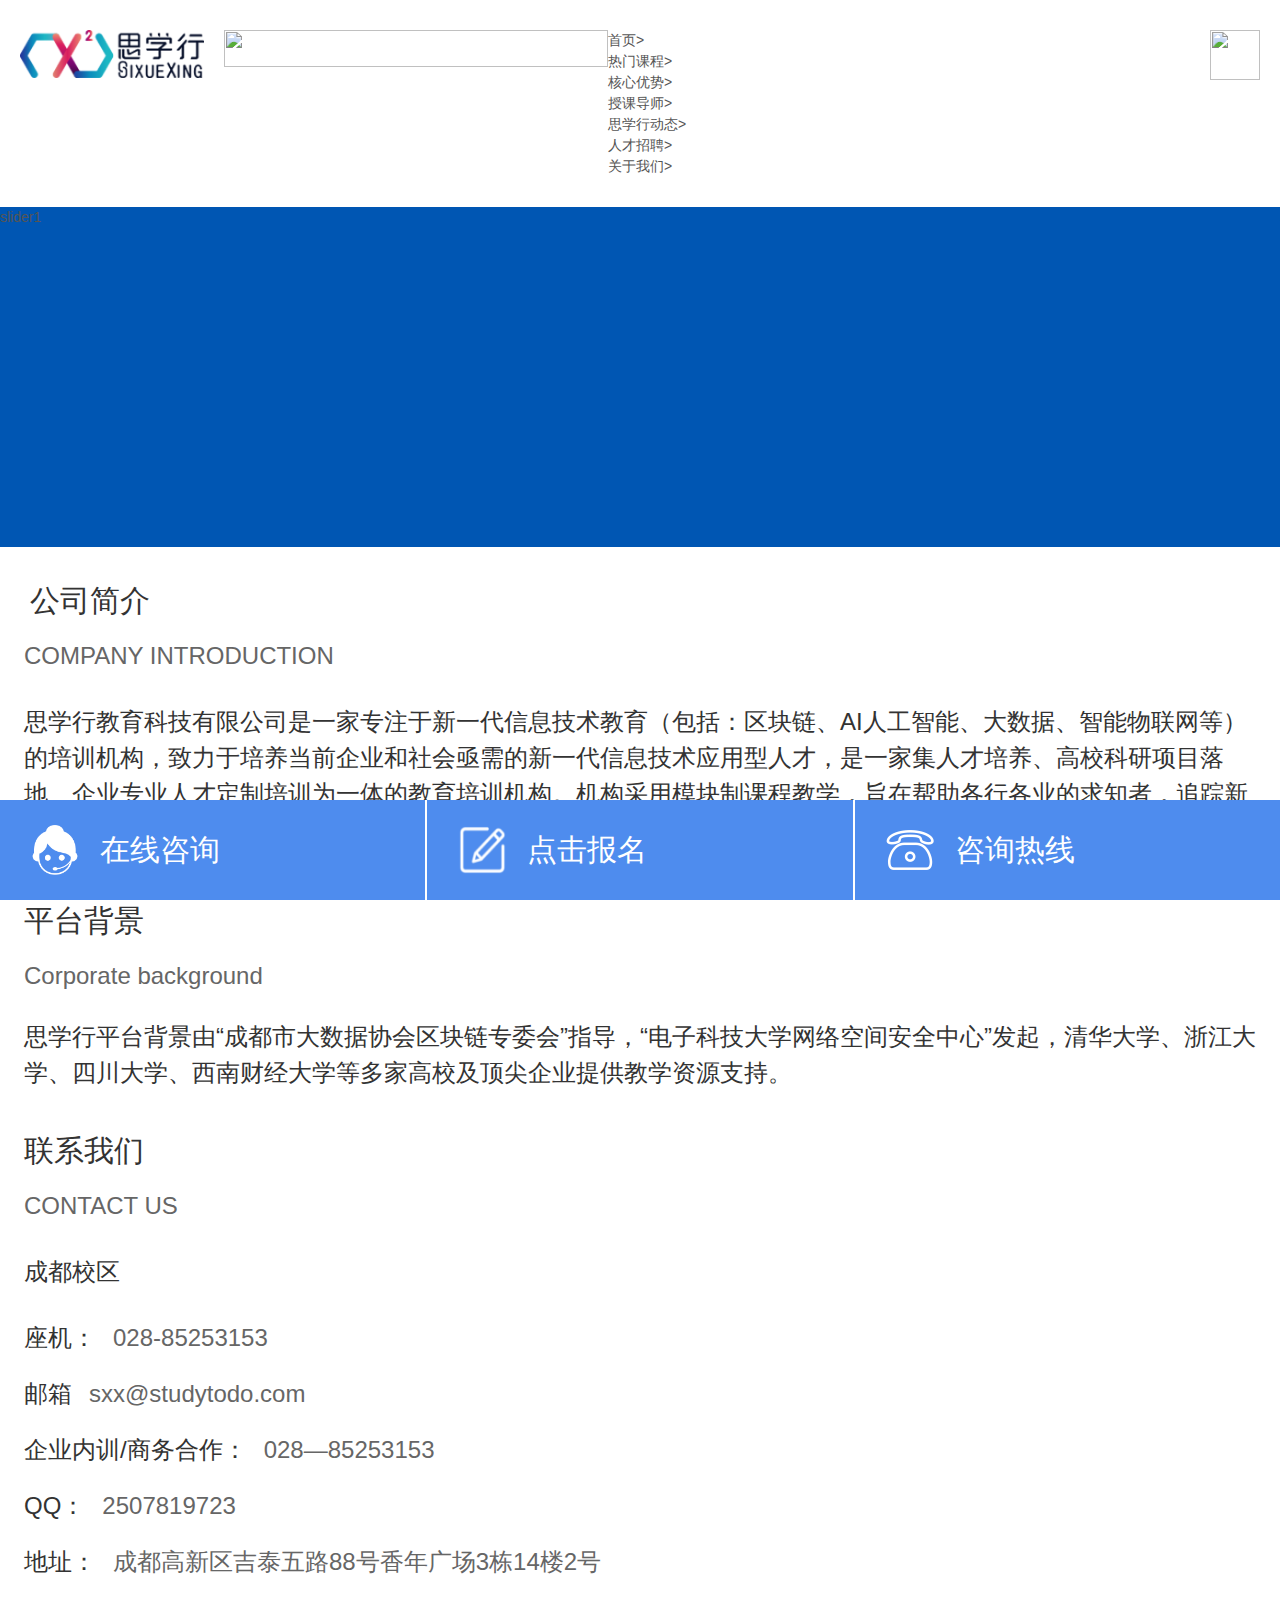
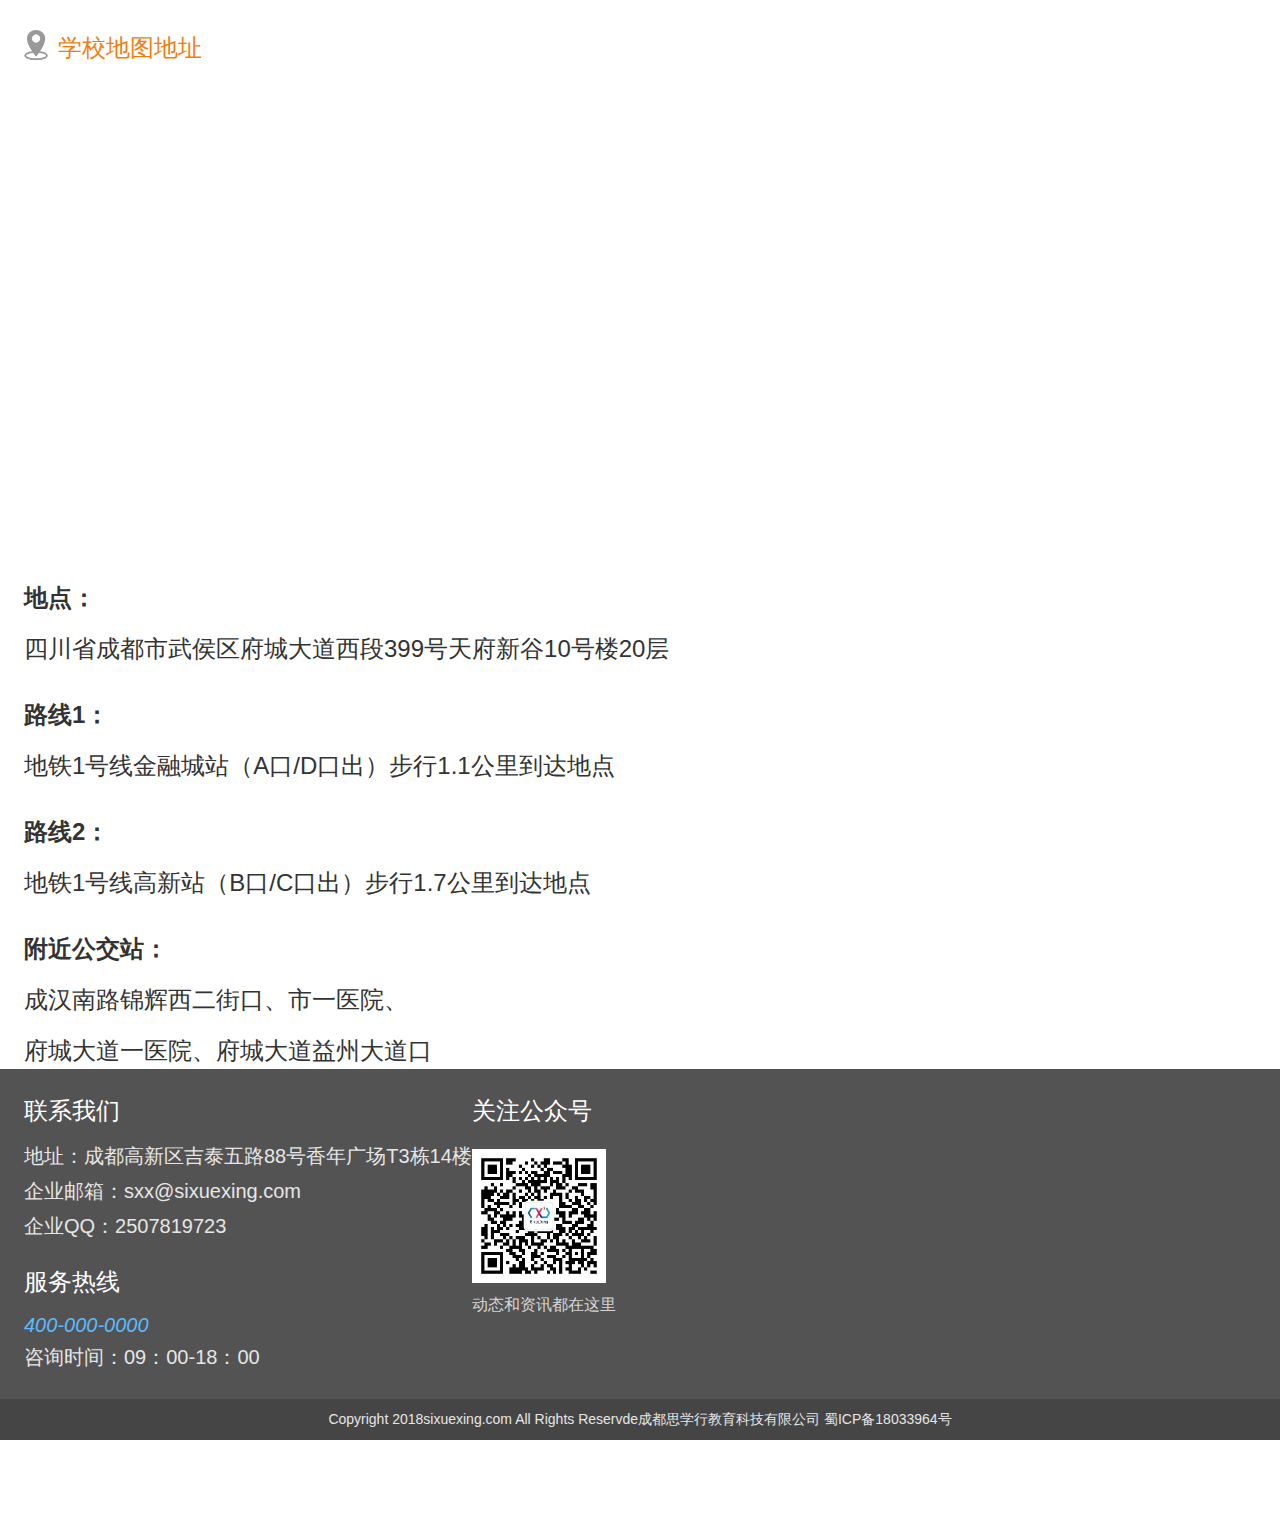
==== commit 3ee5624d: "update" ====
--- a/pages/aboutUs.html
+++ b/pages/aboutUs.html
@@ -14,6 +14,7 @@
     <script src="../js/utils/swiper.min.js" type="text/javascript" charset="utf-8"></script>
     <script src="../js/utils/pm.min.js" type="text/javascript" charset="utf-8"></script>
     <script type="text/javascript" src="http://api.map.baidu.com/api?v=3.0&ak=WbnfbT34Bb2Ydp2BtIz0YCvsGNmU7OCv"></script>
+	<script src="../js/common.js" type="text/javascript" charset="utf-8"></script>
 </head>
 <body>
 	<div class='header-container'>
@@ -21,6 +22,15 @@
 			<img class="logo" src="../images/logo.png" alt="">
 			<img class="header-text" src="../images/headertext.png" alt="">
 			<img class="menu-btn" src="../images/menubtn.png" alt="">
+			<ul class="menu-container">
+				<li><a href="../index.html">首页<span>></span></a></li>
+				<li><a href="../pages/hot.html">热门课程<span>></span></a></li>
+				<li><a href="../pages/core.html">核心优势<span>></span></a></li>
+				<li><a href="">授课导师<span>></span></a></li>
+				<li><a href="../pages/news.html">思学行动态<span>></span></a></li>
+				<li><a href="../pages/invite.html">人才招聘<span>></span></a></li>
+				<li><a href="../pages/aboutUs.html">关于我们<span>></span></a></li>
+			</ul>
 		</div>
 		<div class="swiper-container">
 			<div class="swiper-wrapper">
@@ -59,7 +69,6 @@
         <div class="site">附近公交站：</div>
         <div class="site-info">成汉南路锦辉西二街口、市一医院、</div>
         <div class="site-info">府城大道一医院、府城大道益州大道口</div>
-		
     </div>
 	<div class="footer-container">
 		<div class="box">
--- a/css/common.css
+++ b/css/common.css
@@ -95,6 +95,7 @@
 	position: fixed;
 	bottom: 0;
 	width: 100%;
+	z-index: 100;
 }
 .bottomBtn .btn-box{
 	flex: 1;
@@ -118,90 +119,5 @@
 	font-size: 0.3rem;
 	white-space: nowrap;
 	line-height: 0.5rem;
-}
-/* .home-container .title .span{
-	float: left;
-	display: block;
-	width: 12px;
-	height: 12px;
-	padding: 3px;
-	box-sizing: border-box;
-	border-radius: 50%;
-	background-color: #B3D2FC;
-	margin: 10px 40px;
-} 
-.home-container .title .span span{
-	display: block;
-	width: 6px;
-	height: 6px;
-	border-radius: 50%;
-	background-color: #67A3F8;
-}
-.home-container .title .text{
-	color: #4B4B4B;
-	font-size: 30px;
-	float: left;
-}
-.home-container .title{
-    height: 30px;
-    line-height: 30px;
-    width: 400px;
-    margin: 0 auto;
-    margin-top: 60px;
-    margin-bottom: 10px;
-} */
-.home-container{
-	background-color:#F0F0F0;
-}
-#item1{
-	background-color: #fff;
-	margin-top: 3.4rem;
-	height: 1.2rem;
-	width: 100%;
-	padding: 0.2rem 0.24rem;
-	box-sizing: border-box;
-	display: flex;
-	flex-wrap: nowrap;
-	box-shadow: 0 0 0.06rem rgba(0,0,0,.16);
-}
-#item1 .list{
-	width: 2.2rem;
-	height: 0.8rem;
-	border: 1px solid #AAAAAA;
-	margin-right: 20px;
-	flex: 1;
-	display: flex;
-	flex-wrap: nowrap;
-	padding: 0.1rem 0 0.1rem 0.3rem;
-	box-sizing: border-box;
-}
-#item1 .list:last-child{
-	margin-right: 0;
-}
-#item1 .list .box {
-	margin-top: -0.1rem;
-}
-#item1 .list img{
-	width: 0.6rem;
-	height: 0.6rem;
-	margin-right: 0.1rem;
-}
-#item1 .list .box span{
-	font-size: 0.26rem;
-	line-height: 0.26rem;
-	color: #333;
-}
-#item1 .list .box .text{
-	margin-top: 0.05rem;
-	font-size: 0.18rem;
-	line-height: 0.18rem;
-	color: #666;
-	white-space: nowrap;
-}
-#item2{
-	background-color: #fff;
-	margin-top: 0.15rem;
-}
-#item2 .title{
-	font-size: 0.3rem;
+	text-decoration: none;
 }